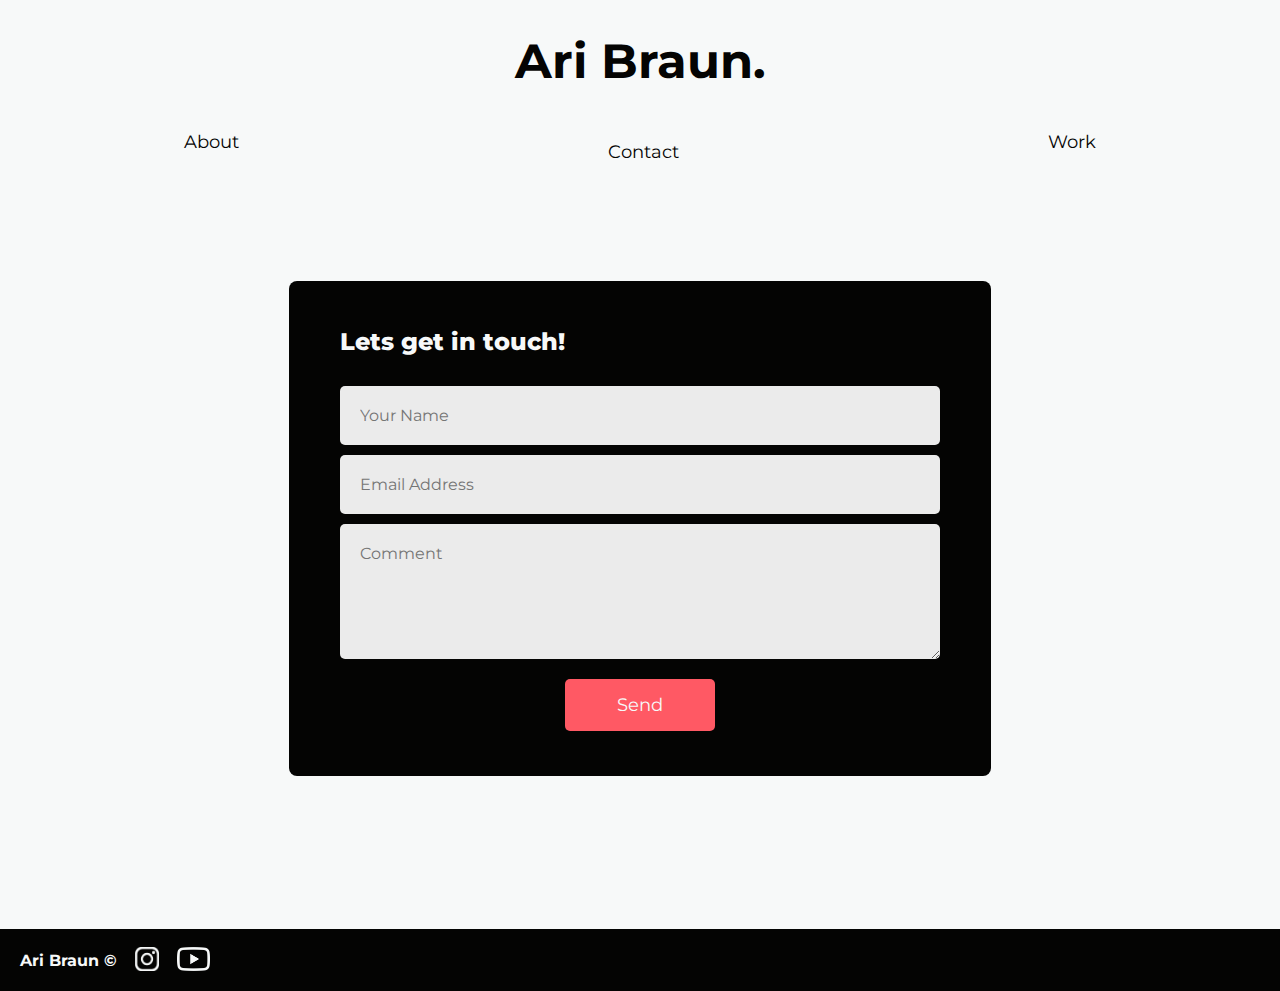
==== Pages/contact.html @ 6636fed2 "Add files via upload" ====
<!DOCTYPE html>
<html lang="en">

<head>
    <meta charset="UTF-8">
    <meta name="viewport" content="width=device-width, initial-scale=1.0">
    <title>Contact</title>
    <link rel="stylesheet" href="../styles.css">
    <link rel="preconnect" href="https://fonts.googleapis.com">
    <link rel="preconnect" href="https://fonts.gstatic.com" crossorigin>
    <link href="https://fonts.googleapis.com/css2?family=Montserrat:wght@600&display=swap" rel="stylesheet">
    <link rel="icon" type="image/x-icon" href="../Images/camera-favicon.png">
</head>

<body>
    <div id="content">
        <div id="header">
            <div id="logo"><a href="../index.html">
                    <h1>Ari Braun.</h1>
                </a></div>
            <div id="navbar">
                <div id="about"><a href="about.html">About</a></div>
                <div id="contact"><a href="contact.html">Contact</a></div>
                <div id="work"><a href="work.html">Work</a></div>
            </div>
        </div>
    </div>
    <!-- Made with the help of a YouTube video -->
    <div id="contact-form">
        <form action="https://formsubmit.co/noah.b.pendo@gmail.com" method="POST" target="_blank">
            <h2>Lets get in touch!</h2>
            <input type="text" name="name" placeholder="Your Name" required>
            <input type="text" name="email" placeholder="Email Address" required>
            <textarea name="message" rows="5" placeholder="Comment" required></textarea>
            <button type="submit">Send</button>
        </form>
    </div>
    <div id="footer">
        <div id="trademark">
            <div>
                <h4>Ari Braun &copy;</h4>
            </div>
        </div>
        <div class="socials"><a href="https://www.instagram.com/ari.braun7/"><img src="../Images/instagram.png"
                    alt="Ari's Instagram"></a></div>
        <div class="socials"><a href="https://www.youtube.com/@aribraun9014"><img src="../Images/youtube.png"
                    alt="Ari's YouTube"></a></div>
    </div>
    <script src="../script.js"></script>
</body>
</html>
---- styles.css ----
html, body {
    margin: 0;
}

#contact {
    display: flex;
    flex-direction: row;
}

#header {
    display: flex;
    flex-direction: column;
    background-color: #F7F9F9;
    justify-content: center;

}

#footer {
    display: flex;
    flex-direction: row;

}


#trademark {
    font-family: 'Montserrat', sans-serif;
    display: flex;
}

#socials img {
    width: 40px;
}

#content {
    background-color: #F7F9F9;
    flex: 1;
}

body {
    background-color: #F7F9F9;
}

#header #navbar a:hover {
    color: #FF5964;
}

#header #logo a:hover {
    transition: all .2s ease-in-out;
    transform: scale(1.1);
}

#logo {
    display: flex;
    justify-content: center;
    font-family: 'Montserrat', sans-serif;
    font-size: 24px;
    text-decoration: none;
}

#logo a {
    text-decoration: none;
    color: #040403;

}

#navbar {
    display: flex;
    flex-direction: row;
    justify-content: space-around;
    margin-top: 1vh;
    margin-bottom: 2vh;
}

#navbar a {
    font-family: 'Montserrat', sans-serif;
    font-size: 18px;
    text-decoration: none;
    color: #040403;
    padding: 10px;

}

#block2 {
    display: flex;
    flex-direction: row;
}

#block1 {
    background-color: #040403;
    color: #F7F9F9;
    font-family: 'Montserrat', sans-serif;
    margin: 0px;
    padding: 2vh;
    display: flex;
    flex-direction: column;
    font-size: 24px;
}

#block2 {
    background-color: #F7F9F9;
    color: #040403;
    font-family: 'Montserrat', sans-serif;
    padding: 2vh;
    display: flex;
    flex-direction: column;
    font-size: 18px;
}

#block2 h1 {
    margin-bottom: 3vh;
    text-align: center;
    font-weight: 300;
    min-height: 300vh;

}

#text2 {
    display: flex;
    margin-left: 1vh;
    font-family: 'Montserrat', sans-serif;
}

#videos2 {
    display: flex;
    flex-direction: column;
    justify-content: space-between;
}


#main-video {
    align-items: center;
    display: flex;
    margin-bottom: 3vh;
}

#videos2 {
    display: flex;
    flex-direction: row;
    justify-content: space-evenly;
    margin-bottom: 70px;
}

#footer {
    display: flex;
    flex-direction: row;
    background-color: #040403;
}

#trademark {
    display: flex;
    align-items: flex-end;
    color: #F7F9F9;
    margin-left: 20px;
}

.socials img {
    height: 24px;
    margin-left: 18px;
    padding-top: 18px;
}

#about-b {
    display: flex;
    flex-direction: row;
    justify-content: space-between;
    align-items: center;
    padding-top: 22px;
    margin-bottom: 18vh;
    margin-top: 15vh;
}

#about-image {
    flex: 1;
    display: flex;
    justify-content: flex-start;
    margin-left: 70px;
    margin-right: 50px;
}

#about-text {
    flex: 1;
    font-family: 'Montserrat', sans-serif;
    max-width: 40%;
    margin-right: 100px;
}

#about-image img {
    width: 70vh;
    height: auto;
}

#work-b{
    display: flex;
    flex-direction:column;
    margin-bottom: 9vh;
}

#video-wrapper {
    display: flex;
    flex-direction: column;
    margin-top: 8vh;
}
.video-row {
    display: flex;
    flex-direction: row;
    justify-content: space-around;
    max-width: 95%;
}


#contact-form {
    display: flex;
    align-items: center;
    justify-content: center;
}

#work-title {
    font-family: 'Montserrat', sans-serif;
    margin-left: 5vh;
    font-size: 40px;
}

.video{
    margin: 1vh;
}



/* Made with some help of video */
form {
    background-color: #040403;
    display: flex;
    flex-direction: column;
    padding: 2vw 4vw;
    width: 90%;
    max-width: 600px;
    border-radius: 8px;
    margin-bottom: 17vh;
    margin-top: 10vh;

}

form h2 {
    color: #F7F9F9;
    margin-bottom: 20px;
    font-family: 'Montserrat', sans-serif;
    font-weight: 800;
}

form input {

    border: 0;
    margin: 10px, 0;
    padding: 20px;
    outline: none;
    background-color: #f5f5f5f5;
    font-size: 16px;
    border-radius: 5px;
    margin-top: 10px;
    font-family: 'Montserrat', sans-serif;

}


form textarea {
    border: 0;
    margin: 10px, 0;
    margin-top: 10px;
    padding: 20px;
    outline: none;
    background-color: #f5f5f5f5;
    font-size: 16px;
    border-radius: 5px;
    font-family: 'Montserrat', sans-serif;

}

form button {
    padding: 15px;
    background-color: #FF5964;
    color: #F7F9F9;
    font-size: 18px;
    border: 0;
    outline: none;
    cursor: pointer;
    width: 150px;
    margin: 20px auto;
    border-radius: 5px;
    font-family: 'Montserrat', sans-serif;

}
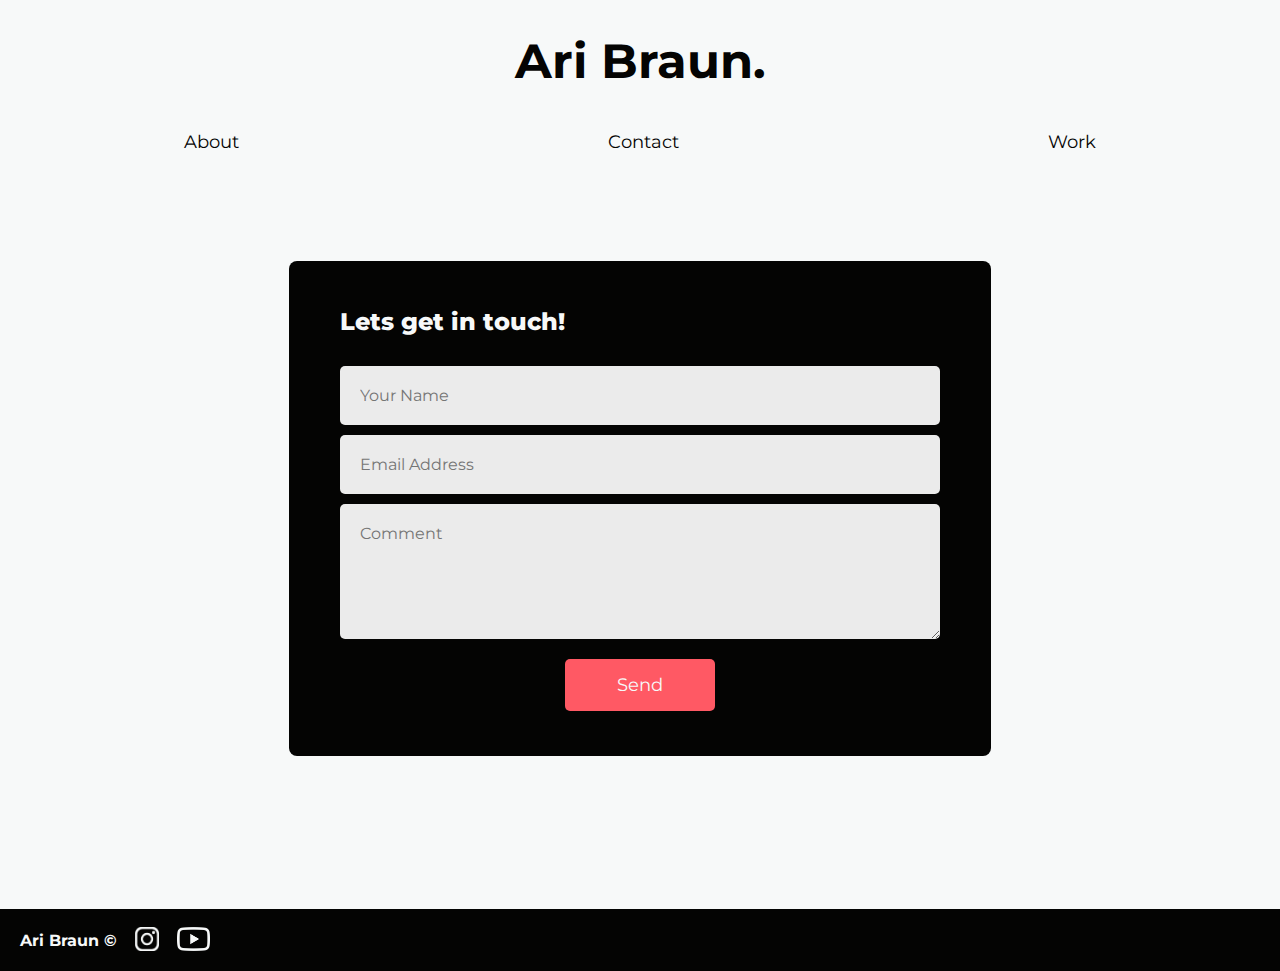
==== commit 29bd5168: "Update contact.html" ====
--- a/Pages/contact.html
+++ b/Pages/contact.html
@@ -27,8 +27,8 @@
     </div>
     <!-- Made with the help of a YouTube video -->
     <div id="contact-form">
-        <form action="https://formsubmit.co/noah.b.pendo@gmail.com" method="POST" target="_blank">
-            <h2>Lets get in touch!</h2>
+        <form action="https://formsubmit.co/cc11d4268d3dc24c71b40ab81aadb480" method="POST" target="_blank">
+            <h2 id="conatct-title">Lets get in touch!</h2>
             <input type="text" name="name" placeholder="Your Name" required>
             <input type="text" name="email" placeholder="Email Address" required>
             <textarea name="message" rows="5" placeholder="Comment" required></textarea>
@@ -48,4 +48,4 @@
     </div>
     <script src="../script.js"></script>
 </body>
-</html>+</html>
--- a/styles.css
+++ b/styles.css
@@ -1,10 +1,5 @@
 html, body {
     margin: 0;
-}
-
-#contact {
-    display: flex;
-    flex-direction: row;
 }
 
 #header {
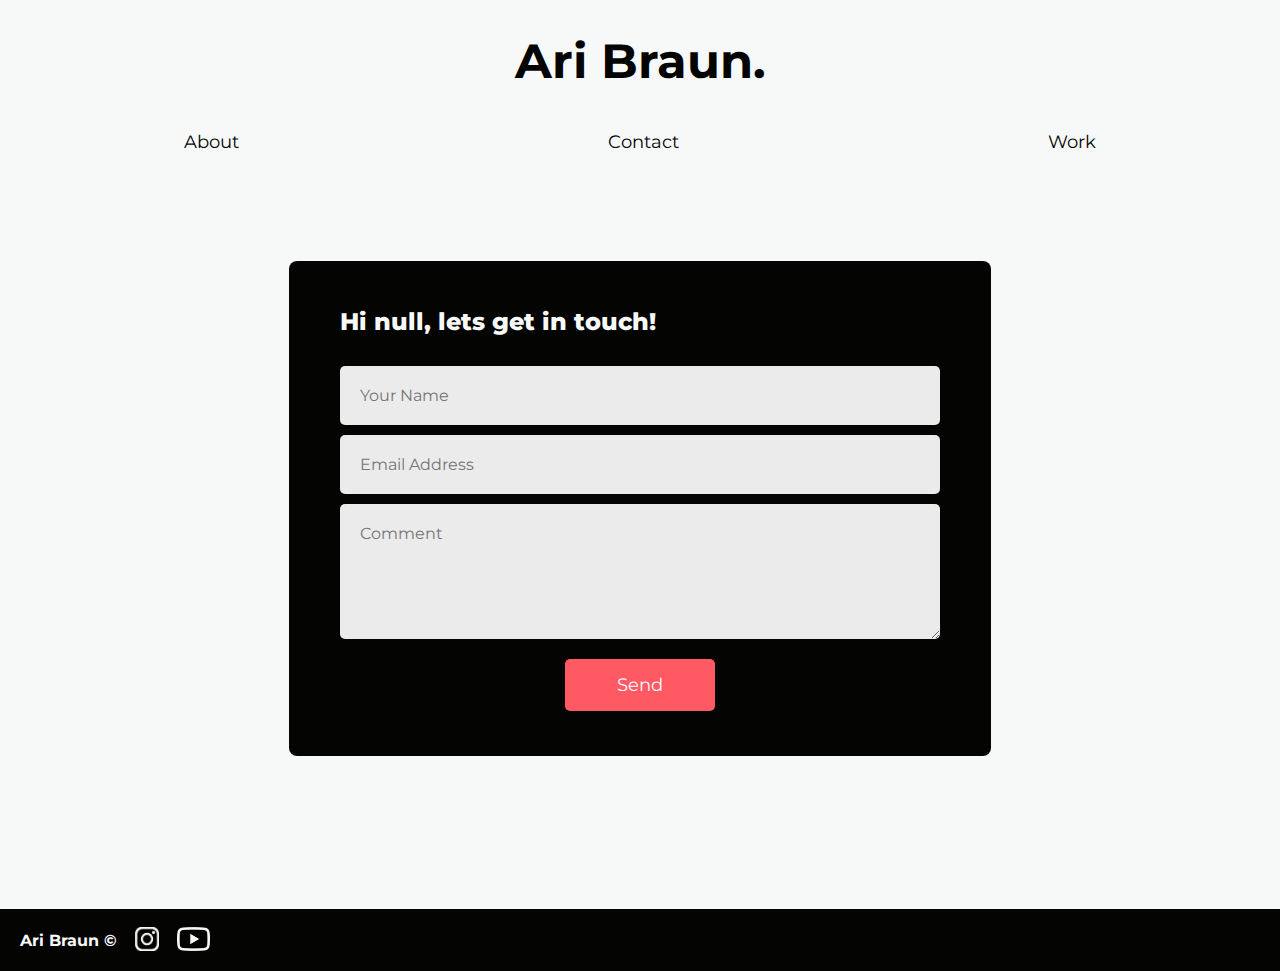
==== commit 9a16cc59: "Update contact.html" ====
--- a/Pages/contact.html
+++ b/Pages/contact.html
@@ -28,7 +28,7 @@
     <!-- Made with the help of a YouTube video -->
     <div id="contact-form">
         <form action="https://formsubmit.co/cc11d4268d3dc24c71b40ab81aadb480" method="POST" target="_blank">
-            <h2 id="conatct-title">Lets get in touch!</h2>
+            <h2 id="contact-title">Lets get in touch!</h2>
             <input type="text" name="name" placeholder="Your Name" required>
             <input type="text" name="email" placeholder="Email Address" required>
             <textarea name="message" rows="5" placeholder="Comment" required></textarea>
